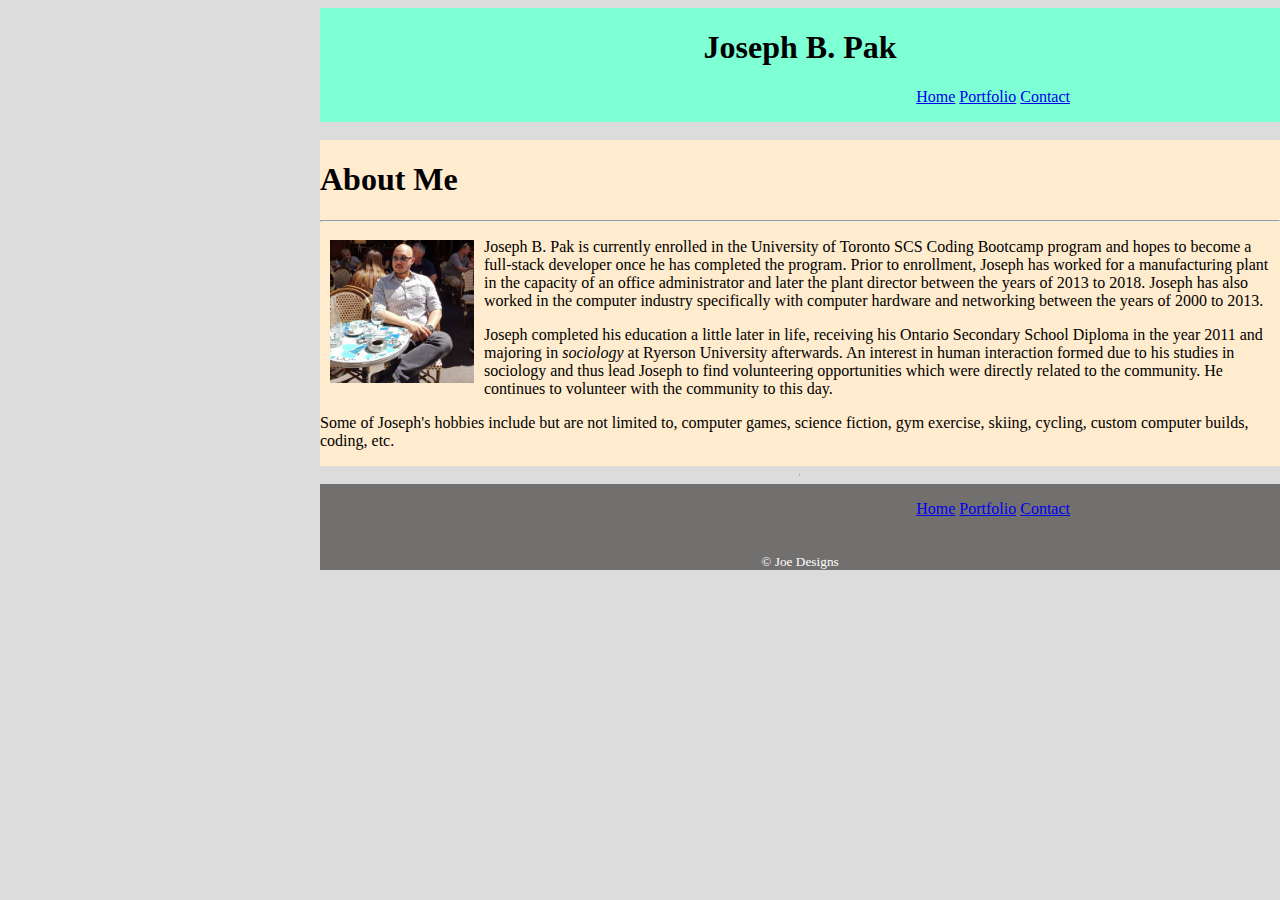
==== index.html @ 9e1657a5 "body width adjusted to 960px" ====
<!DOCTYPE html>
<html lang="en">
<head>
    <meta charset="UTF-8">
    <meta name="viewport" content="width=device-width, initial-scale=1.0">
    <meta http-equiv="X-UA-Compatible" content="ie=edge">
    <link rel="stylesheet" type="text/css" href="assets/css/style.css">
    <title>Joseph's Portfolio</title>
</head>


<body>
<!--HEADER-->
    <header class="container">
        <h1 class="name">Joseph B. Pak</h1>
        <nav class="nav">
                <ul>
                        <li><a href="index.html">Home</a></li>
                        <li><a href="portfolio.html">Portfolio</a></li>
                        <li><a href="contact.html">Contact</a></li>
                </ul>
        </nav>
    </header>

    <br>

<!--BIOGRAPHY-->
    <div class="bio">
        <h1 class="me">About Me</h1>

        <hr>

        <img class="profilepic" src="assets/images/profilepic.jpg">

            <p>Joseph B. Pak is currently enrolled in the University of Toronto SCS Coding Bootcamp program and hopes to become a full-stack developer once he has completed the program.  Prior to enrollment, Joseph has worked for a manufacturing plant in the capacity of an office administrator and later the plant director between the years of 2013 to 2018.  Joseph has also worked in the computer industry specifically with computer hardware and networking between the years of 2000 to 2013.</p>

            <p>Joseph completed his education a little later in life, receiving his Ontario Secondary School Diploma in the year 2011 and majoring in <em>sociology</em> at Ryerson University afterwards.  An interest in human interaction formed due to his studies in sociology and thus lead Joseph to find volunteering opportunities which were directly related to the community.  He continues to volunteer with the community to this day.</p>

            <p>Some of Joseph's hobbies include but are not limited to, computer games, science fiction, gym exercise, skiing, cycling, custom computer builds, coding, etc.</p>

    </div>

    <hr>
    
<!--FOOTER-->
<footer class="footer">
        <nav class="nav">
            <ul>
                    <li><a href="index.html">Home</a></li>
                    <li><a href="portfolio.html">Portfolio</a></li>
                    <li><a href="contact.html">Contact</a></li>
            </ul>
          </nav>
          
            <br>
        <small>&copy; Joe Designs</small>
    </footer>
    </div>
</body>
</html>
---- assets/css/style.css ----
body {
    background-color: #DCDCDC;
    display: flex;
    flex-direction: column;
    width: 960px;
    margin-left: 25%;
}
.bio {
    background-color: blanchedalmond;
}
.wrapper {
    flex: 1 0 auto;
}

/* Profile Picture */
.profilepic {
    float: left;
    width: 15%;
    margin: 10px;
}

/* Header & Nav Bar */
header {
    text-align: center;
    background-color: aquamarine;
    margin: 0;
}
}
h1 {
    text-align: center;
}
.me {
    text-align: left;
}
li {
    display: inline;
}
ul {
    text-align: right;
    width: 100%;
    margin-right: 200px;
}
.nav {
    text-align: right;
    margin-right: 250px;
  }

  small {
      text-align: center;
  }

footer {
    flex-shrink: 0;
    background-color: rgb(114, 111, 111);
    color: white;
    text-align: center;
}
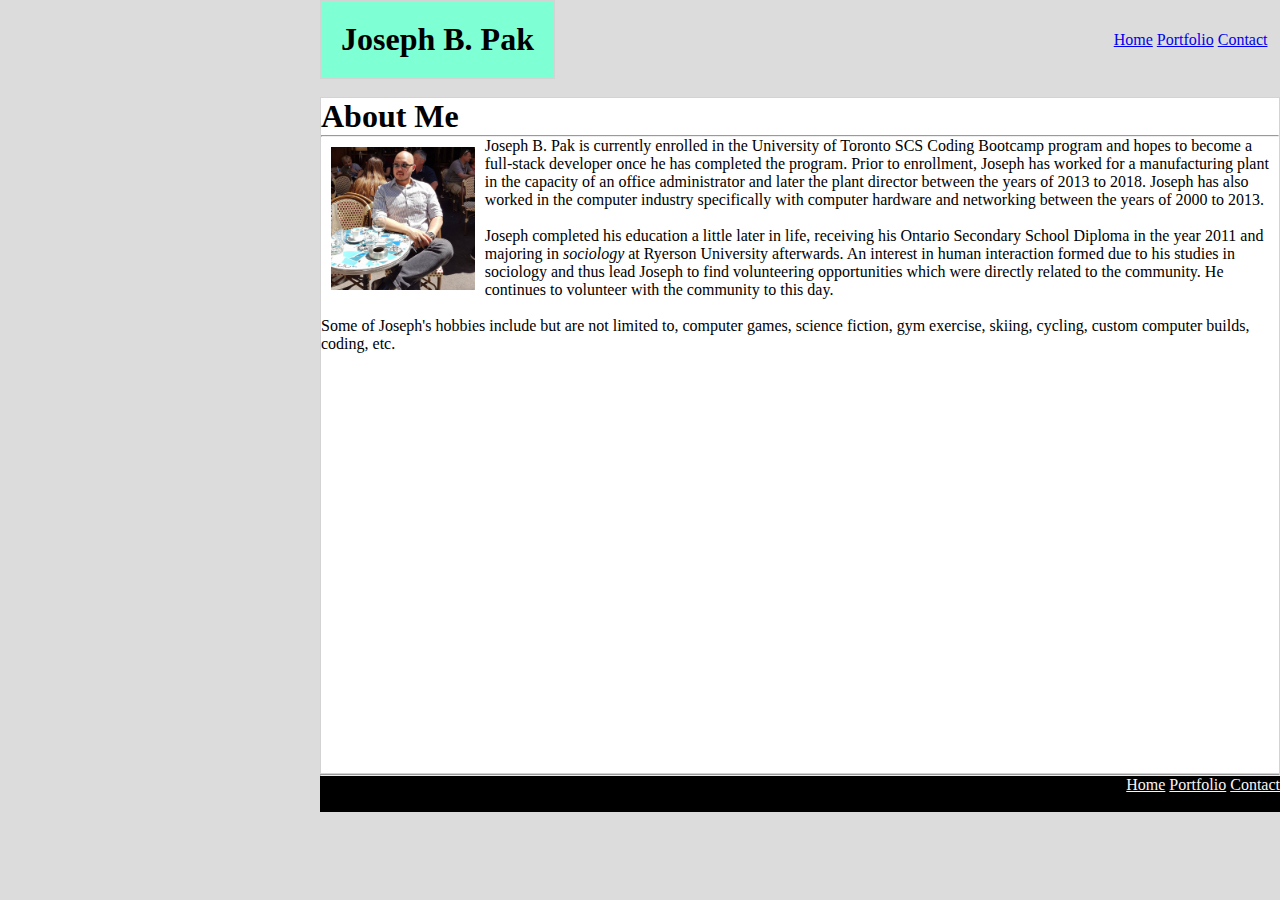
==== commit f4599ce2: "in-class update" ====
--- a/index.html
+++ b/index.html
@@ -11,9 +11,10 @@
 
 <body>
 <!--HEADER-->
-    <header class="container">
+<div class="container">
+    <header>
         <h1 class="name">Joseph B. Pak</h1>
-        <nav class="nav">
+        <nav class="headNav">
                 <ul>
                         <li><a href="index.html">Home</a></li>
                         <li><a href="portfolio.html">Portfolio</a></li>
@@ -33,9 +34,9 @@
         <img class="profilepic" src="assets/images/profilepic.jpg">
 
             <p>Joseph B. Pak is currently enrolled in the University of Toronto SCS Coding Bootcamp program and hopes to become a full-stack developer once he has completed the program.  Prior to enrollment, Joseph has worked for a manufacturing plant in the capacity of an office administrator and later the plant director between the years of 2013 to 2018.  Joseph has also worked in the computer industry specifically with computer hardware and networking between the years of 2000 to 2013.</p>
-
+                <br>
             <p>Joseph completed his education a little later in life, receiving his Ontario Secondary School Diploma in the year 2011 and majoring in <em>sociology</em> at Ryerson University afterwards.  An interest in human interaction formed due to his studies in sociology and thus lead Joseph to find volunteering opportunities which were directly related to the community.  He continues to volunteer with the community to this day.</p>
-
+                <br>
             <p>Some of Joseph's hobbies include but are not limited to, computer games, science fiction, gym exercise, skiing, cycling, custom computer builds, coding, etc.</p>
 
     </div>
@@ -44,7 +45,7 @@
     
 <!--FOOTER-->
 <footer class="footer">
-        <nav class="nav">
+        <nav class="footNav">
             <ul>
                     <li><a href="index.html">Home</a></li>
                     <li><a href="portfolio.html">Portfolio</a></li>
@@ -55,6 +56,6 @@
             <br>
         <small>&copy; Joe Designs</small>
     </footer>
-    </div>
+</div>
 </body>
 </html>
--- a/assets/css/style.css
+++ b/assets/css/style.css
@@ -1,3 +1,9 @@
+/*RESET - removes spaces*/
+*{
+    margin: 0;
+    padding: 0;
+}
+
 body {
     background-color: #DCDCDC;
     display: flex;
@@ -7,9 +13,6 @@
 }
 .bio {
     background-color: blanchedalmond;
-}
-.wrapper {
-    flex: 1 0 auto;
 }
 
 /* Profile Picture */
@@ -21,13 +24,21 @@
 
 /* Header & Nav Bar */
 header {
+    display: flex;
+    align-items: left;
     text-align: center;
-    background-color: aquamarine;
+    flex-direction: row;
     margin: 0;
 }
+nav {
+    margin-right: 0;
+    align-items: right;
 }
-h1 {
+.name  {
     text-align: center;
+    background-color: #7FFFD4;
+    border: 1px solid #D3D3D3;
+    padding: 20px;
 }
 .me {
     text-align: left;
@@ -40,9 +51,10 @@
     width: 100%;
     margin-right: 200px;
 }
-.nav {
-    text-align: right;
-    margin-right: 250px;
+nav {
+    width: 700px;
+    margin: auto;
+    right: 20px;
   }
 
   small {
@@ -50,8 +62,18 @@
   }
 
 footer {
-    flex-shrink: 0;
-    background-color: rgb(114, 111, 111);
-    color: white;
-    text-align: center;
+background-color: #000;
+}
+.bio {
+    border: 1px solid #D3D3D3;
+    background-color: white;
+    height: 75vh;
+}
+
+.footNav a {
+    color: rgb(250, 245, 245);
+}
+.footNav {
+    float: right;
+    left: 5%;
 }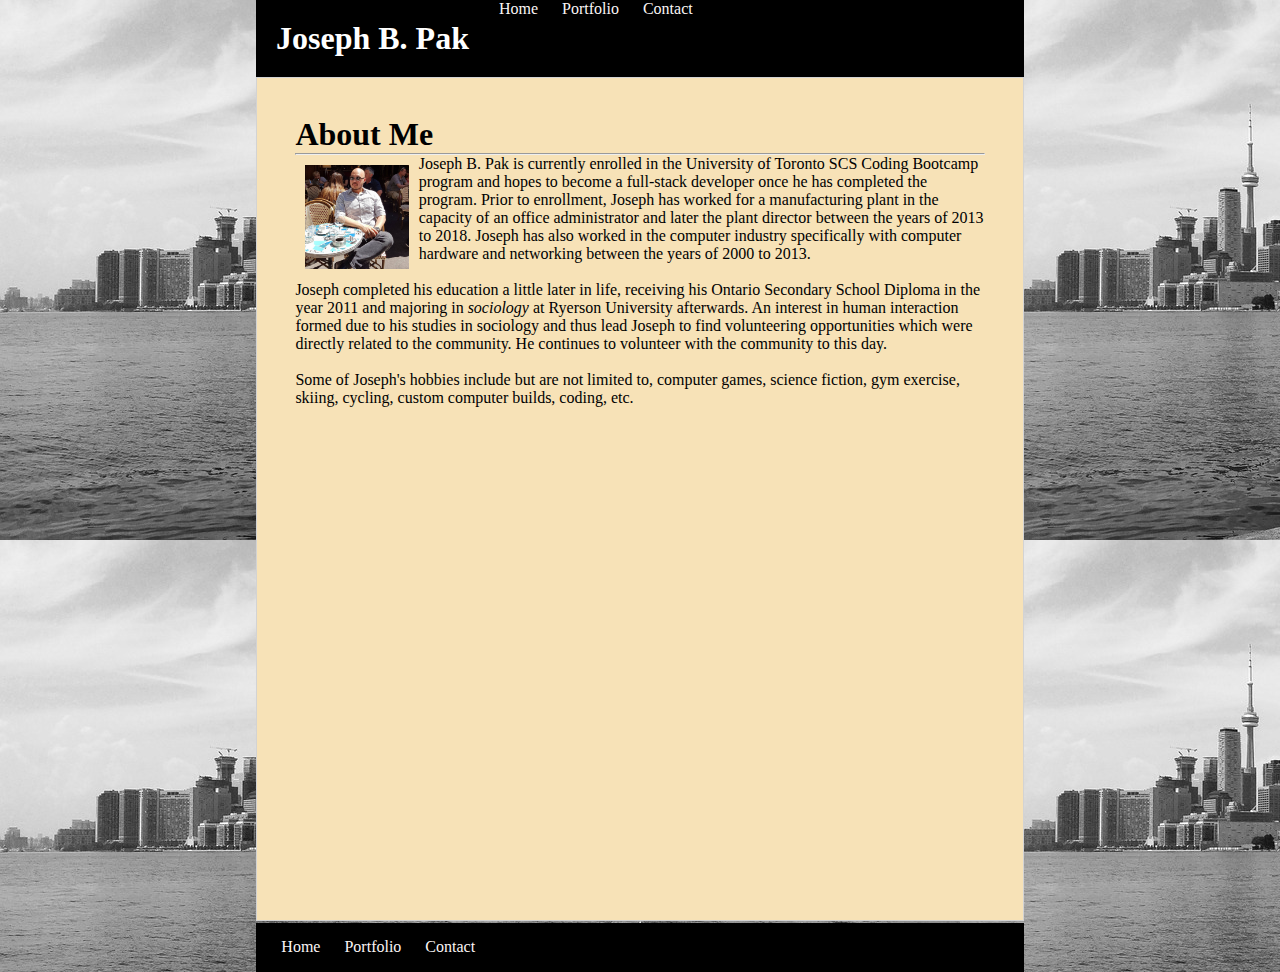
==== commit 609ab8c5: "body background img added" ====
--- a/index.html
+++ b/index.html
@@ -9,19 +9,19 @@
 </head>
 
 
-<body>
-<!--HEADER-->
-<div class="container">
-    <header>
-        <h1 class="name">Joseph B. Pak</h1>
-        <nav class="headNav">
+<body background="assets/images/toronto.jpg">
+    <div class="container">
+        <!--HEADER-->
+        <header>
+            <h1 class="name">Joseph B. Pak</h1>
+            <nav class="nav headNav">
                 <ul>
                         <li><a href="index.html">Home</a></li>
                         <li><a href="portfolio.html">Portfolio</a></li>
                         <li><a href="contact.html">Contact</a></li>
                 </ul>
-        </nav>
-    </header>
+            </nav>
+        </header>
 
     <br>
 
@@ -44,18 +44,18 @@
     <hr>
     
 <!--FOOTER-->
-<footer class="footer">
-        <nav class="footNav">
-            <ul>
+        <footer>
+            <nav class="nav footNav">
+                <ul>
                     <li><a href="index.html">Home</a></li>
                     <li><a href="portfolio.html">Portfolio</a></li>
                     <li><a href="contact.html">Contact</a></li>
-            </ul>
-          </nav>
+                </ul>
+            </nav>
           
             <br>
-        <small>&copy; Joe Designs</small>
-    </footer>
-</div>
+            <small>&copy; Joe Designs</small>
+        </footer>
+    </div>
 </body>
 </html>
--- a/assets/css/style.css
+++ b/assets/css/style.css
@@ -3,16 +3,22 @@
     margin: 0;
     padding: 0;
 }
-
+.container {
+    display: flex;
+    flex-wrap: wrap;
+    justify-content: center;
+    width: 60%;
+    margin-left: 20%;
+}
 body {
     background-color: #DCDCDC;
-    display: flex;
     flex-direction: column;
-    width: 960px;
-    margin-left: 25%;
+    
+    margin-left: 0;
 }
 .bio {
     background-color: blanchedalmond;
+    padding: 5%;
 }
 
 /* Profile Picture */
@@ -25,20 +31,17 @@
 /* Header & Nav Bar */
 header {
     display: flex;
-    align-items: left;
     text-align: center;
     flex-direction: row;
     margin: 0;
+    width: 100%;
+    background-color: #000;
 }
-nav {
-    margin-right: 0;
-    align-items: right;
-}
+
 .name  {
-    text-align: center;
-    background-color: #7FFFD4;
-    border: 1px solid #D3D3D3;
+    align-items: flex-start;
     padding: 20px;
+    color: #fff;
 }
 .me {
     text-align: left;
@@ -50,30 +53,50 @@
     text-align: right;
     width: 100%;
     margin-right: 200px;
+    float: right;
 }
-nav {
-    width: 700px;
-    margin: auto;
-    right: 20px;
+
+ footer {
+    display: flex;
+    text-align: center;
+    flex-direction: row;
+    margin: 0;
+    width: 100%;
+    background-color: #000;
+    position: relative;
+    padding: 2%;
   }
-
-  small {
-      text-align: center;
-  }
-
-footer {
-background-color: #000;
-}
 .bio {
     border: 1px solid #D3D3D3;
-    background-color: white;
-    height: 75vh;
+    background-color: #f7e2b7;
+    height: 85vh;
 }
-
+.nav {
+    text-align: right;
+  }
+  .nav li {
+    display: inline-block;
+    margin: 0 10px;
+    vertical-align: top;
+  }
+  .nav li:last-child {
+    margin-right: 0;
+  }
 .footNav a {
     color: rgb(250, 245, 245);
+    justify-content: flex-end;
+    position: relative;
 }
-.footNav {
-    float: right;
-    left: 5%;
-}+.headNav a {
+    color: rgb(250, 245, 245);
+    align-items: flex-end;
+    position: relative;
+
+}
+a {
+    color: #648880;
+    text-decoration: none;
+  }
+  a:hover {
+    color: #a9b2b9;
+  }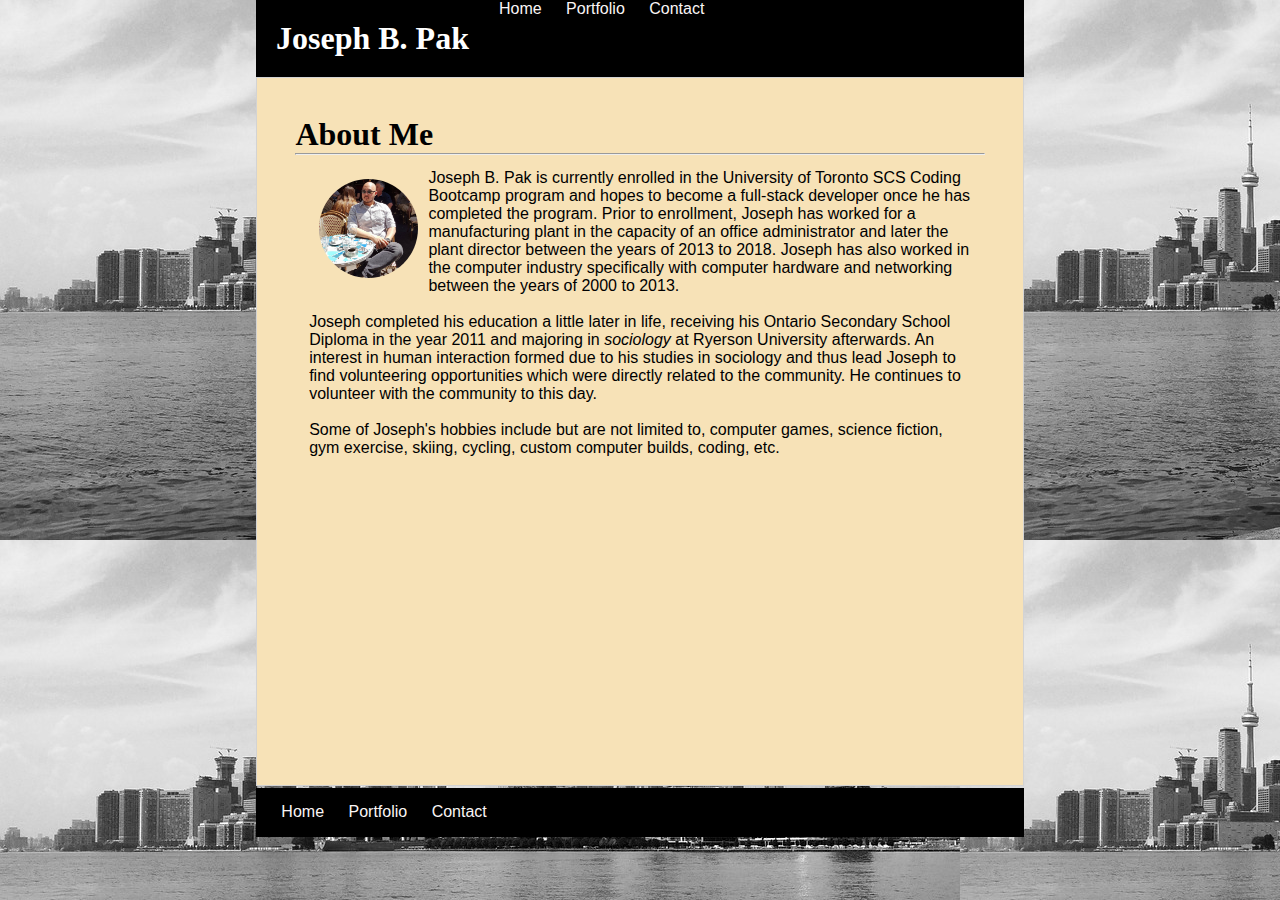
==== commit 34ee287d: "embedded maps in contact" ====
--- a/index.html
+++ b/index.html
@@ -5,7 +5,7 @@
     <meta name="viewport" content="width=device-width, initial-scale=1.0">
     <meta http-equiv="X-UA-Compatible" content="ie=edge">
     <link rel="stylesheet" type="text/css" href="assets/css/style.css">
-    <title>Joseph's Portfolio</title>
+    <title>Joseph's Homepage</title>
 </head>
 
 
@@ -31,14 +31,15 @@
 
         <hr>
 
-        <img class="profilepic" src="assets/images/profilepic.jpg">
+        <div class="para">
+            <img class="profilepic" src="assets/images/profilepic.jpg">
 
-            <p>Joseph B. Pak is currently enrolled in the University of Toronto SCS Coding Bootcamp program and hopes to become a full-stack developer once he has completed the program.  Prior to enrollment, Joseph has worked for a manufacturing plant in the capacity of an office administrator and later the plant director between the years of 2013 to 2018.  Joseph has also worked in the computer industry specifically with computer hardware and networking between the years of 2000 to 2013.</p>
-                <br>
-            <p>Joseph completed his education a little later in life, receiving his Ontario Secondary School Diploma in the year 2011 and majoring in <em>sociology</em> at Ryerson University afterwards.  An interest in human interaction formed due to his studies in sociology and thus lead Joseph to find volunteering opportunities which were directly related to the community.  He continues to volunteer with the community to this day.</p>
-                <br>
-            <p>Some of Joseph's hobbies include but are not limited to, computer games, science fiction, gym exercise, skiing, cycling, custom computer builds, coding, etc.</p>
-
+                <p>Joseph B. Pak is currently enrolled in the University of Toronto SCS Coding Bootcamp program and hopes to become a full-stack developer once he has completed the program.  Prior to enrollment, Joseph has worked for a manufacturing plant in the capacity of an office administrator and later the plant director between the years of 2013 to 2018.  Joseph has also worked in the computer industry specifically with computer hardware and networking between the years of 2000 to 2013.</p>
+                    <br>
+                <p>Joseph completed his education a little later in life, receiving his Ontario Secondary School Diploma in the year 2011 and majoring in <em>sociology</em> at Ryerson University afterwards.  An interest in human interaction formed due to his studies in sociology and thus lead Joseph to find volunteering opportunities which were directly related to the community.  He continues to volunteer with the community to this day.</p>
+                    <br>
+                <p>Some of Joseph's hobbies include but are not limited to, computer games, science fiction, gym exercise, skiing, cycling, custom computer builds, coding, etc.</p>
+        </div>
     </div>
 
     <hr>
--- a/assets/css/style.css
+++ b/assets/css/style.css
@@ -13,12 +13,15 @@
 body {
     background-color: #DCDCDC;
     flex-direction: column;
-    
+    font-family: Arial, Helvetica, sans-serif;
     margin-left: 0;
 }
 .bio {
     background-color: blanchedalmond;
     padding: 5%;
+}
+.para {
+    padding: 2%;
 }
 
 /* Profile Picture */
@@ -26,6 +29,7 @@
     float: left;
     width: 15%;
     margin: 10px;
+    border-radius: 50%;
 }
 
 /* Header & Nav Bar */
@@ -38,6 +42,10 @@
     background-color: #000;
 }
 
+h1 {
+    font-family: 'Georgia', Times, Times New Roman, serif;
+}
+
 .name  {
     align-items: flex-start;
     padding: 20px;
@@ -46,13 +54,13 @@
 .me {
     text-align: left;
 }
-li {
+li a {
     display: inline;
+    float: right;
 }
 ul {
     text-align: right;
     width: 100%;
-    margin-right: 200px;
     float: right;
 }
 
@@ -69,7 +77,7 @@
 .bio {
     border: 1px solid #D3D3D3;
     background-color: #f7e2b7;
-    height: 85vh;
+    height: 70vh;
 }
 .nav {
     text-align: right;
@@ -99,4 +107,72 @@
   }
   a:hover {
     color: #a9b2b9;
-  }+  }
+
+/* CONTACT FORM */
+input[type=text], select, textarea {
+    width: 100%; /* Full width */
+    padding: 12px; /* Some padding */  
+    border: 1px solid #ccc; /* Gray border */
+    border-radius: 4px; /* Rounded borders */
+    box-sizing: border-box; /* Make sure that padding and width stays in place */
+    margin-top: 6px; /* Add a top margin */
+    margin-bottom: 16px; /* Bottom margin */
+    resize: vertical /* Allow the user to vertically resize the textarea (not horizontally) */
+  }
+  
+  input[type=submit] {
+    background-color: #4CAF50;
+    color: white;
+    padding: 12px 20px;
+    border: none;
+    border-radius: 4px;
+    cursor: pointer;
+  }
+  
+  input[type=submit]:hover {
+    background-color: #45a049;
+  }
+  
+  .form {
+    border-radius: 5px;
+    background-color: blanchedalmond;
+    padding: 20px;
+    width: 100%;
+    height: 120vh;
+  }
+
+  /* GOOGLE MAPS */
+  .location {
+      width: 100%;
+      margin: 2%;
+  }
+
+  .maps {
+      padding: 2%;
+  }
+
+  /* PORTFOLIO */
+  .portfolio {
+    display: flex;
+    justify-content: space-between;
+    flex-wrap: wrap;
+    justify-content: left;
+    background-color: blanchedalmond;
+}
+
+.portimg {
+    position: relative;
+    margin: 20px;
+}
+
+.portdcrp {
+    position: absolute;
+    bottom: 20px;
+    width: 260px;
+    text-align: center;
+    background-color: #515254;
+    color: white;
+    padding-left: 20px;
+    padding-right: 20px;
+}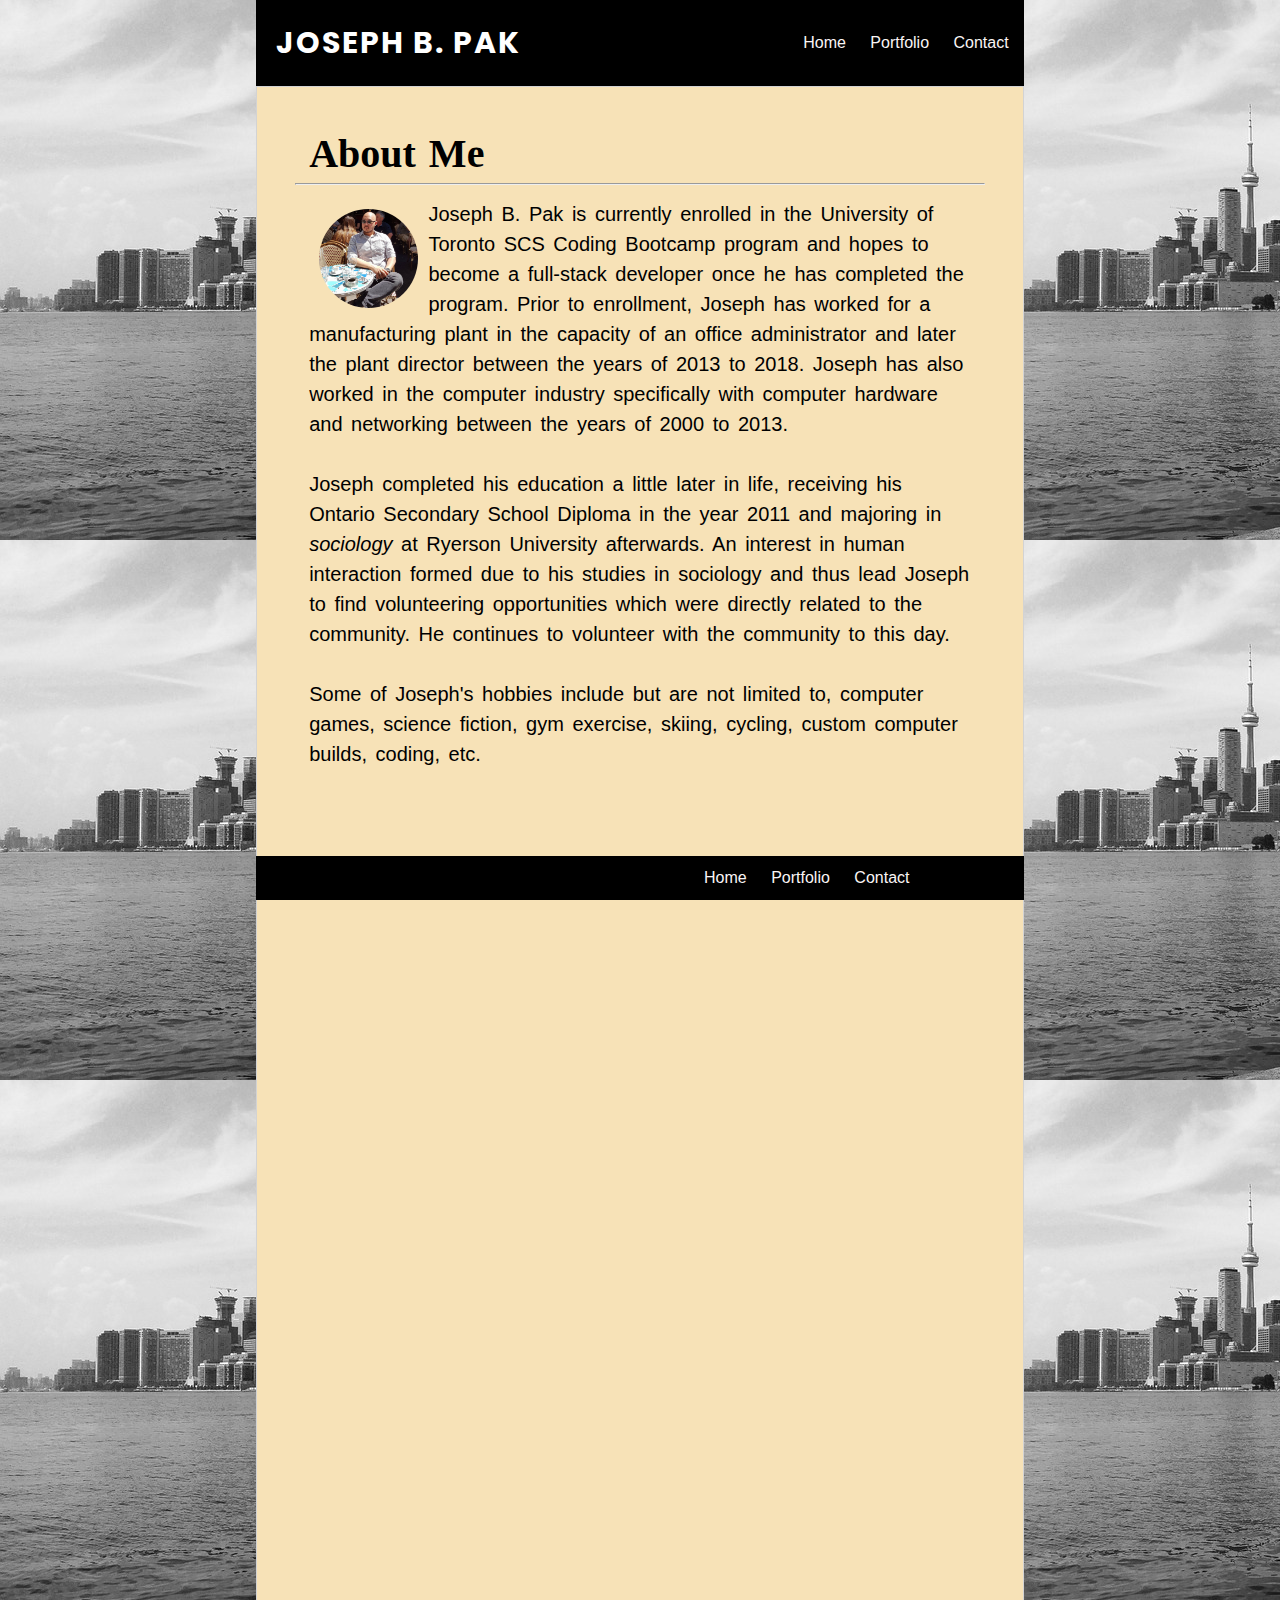
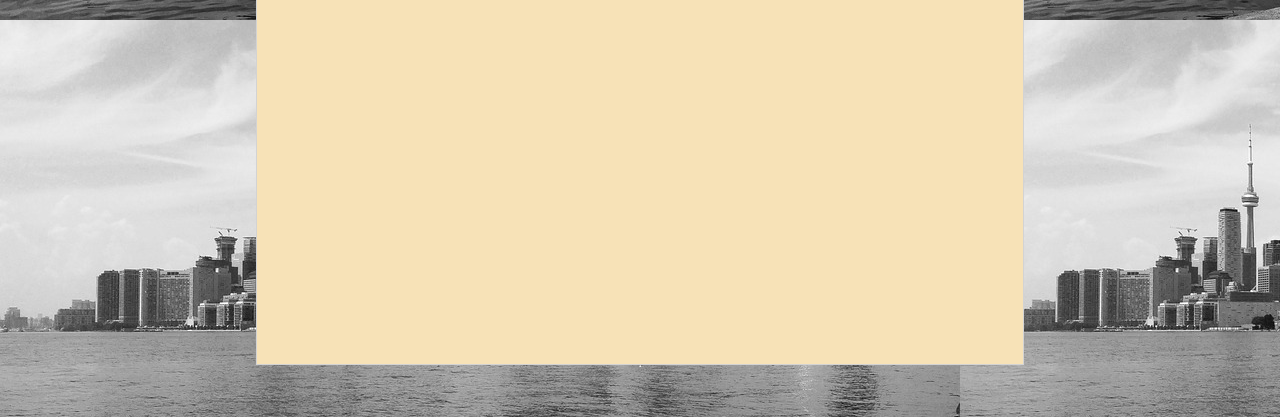
==== commit a26f36b7: "typology" ====
--- a/index.html
+++ b/index.html
@@ -5,6 +5,7 @@
     <meta name="viewport" content="width=device-width, initial-scale=1.0">
     <meta http-equiv="X-UA-Compatible" content="ie=edge">
     <link rel="stylesheet" type="text/css" href="assets/css/style.css">
+    <link href='https://fonts.googleapis.com/css?family=Poppins' rel='stylesheet'>
     <title>Joseph's Homepage</title>
 </head>
 
--- a/assets/css/style.css
+++ b/assets/css/style.css
@@ -9,6 +9,7 @@
     justify-content: center;
     width: 60%;
     margin-left: 20%;
+    padding-bottom: 50px;
 }
 body {
     background-color: #DCDCDC;
@@ -37,6 +38,7 @@
     display: flex;
     text-align: center;
     flex-direction: row;
+    justify-content: space-between;
     margin: 0;
     width: 100%;
     background-color: #000;
@@ -53,6 +55,7 @@
 }
 .me {
     text-align: left;
+    padding: 2%;
 }
 li a {
     display: inline;
@@ -62,25 +65,33 @@
     text-align: right;
     width: 100%;
     float: right;
+    margin: auto;
 }
 
  footer {
     display: flex;
     text-align: center;
     flex-direction: row;
-    margin: 0;
-    width: 100%;
+    justify-content: right;
+    margin: 0 AUTO;
+    width: 58%;
     background-color: #000;
-    position: relative;
+    position: fixed;
     padding: 2%;
+    bottom: 0;
+    padding: 1%;
   }
 .bio {
     border: 1px solid #D3D3D3;
     background-color: #f7e2b7;
-    height: 70vh;
+    height: 200vh;
 }
 .nav {
     text-align: right;
+    display: flex;
+    flex-direction: column;
+    justify-content: center;
+    margin-right: 2%;
   }
   .nav li {
     display: inline-block;
@@ -112,7 +123,7 @@
 /* CONTACT FORM */
 input[type=text], select, textarea {
     width: 100%; /* Full width */
-    padding: 12px; /* Some padding */  
+    padding: 10px; /* Some padding */  
     border: 1px solid #ccc; /* Gray border */
     border-radius: 4px; /* Rounded borders */
     box-sizing: border-box; /* Make sure that padding and width stays in place */
@@ -140,12 +151,14 @@
     padding: 20px;
     width: 100%;
     height: 120vh;
+    margin-left: 4%;
+    margin-right: 4%;
   }
 
   /* GOOGLE MAPS */
   .location {
       width: 100%;
-      margin: 2%;
+      overflow: hidden;
   }
 
   .maps {
@@ -163,7 +176,7 @@
 
 .portimg {
     position: relative;
-    margin: 20px;
+    margin: 2.2px;
 }
 
 .portdcrp {
@@ -175,4 +188,18 @@
     color: white;
     padding-left: 20px;
     padding-right: 20px;
+}
+
+/* TYPOGRAPHY */
+.name {
+  text-transform: uppercase;
+  font-family: 'Poppins', serif;
+  letter-spacing: 2px;
+  font-size: 30px;
+}
+
+.bio {
+  font-size: 20px;
+  word-spacing: 3px;
+  line-height: 30px;
 }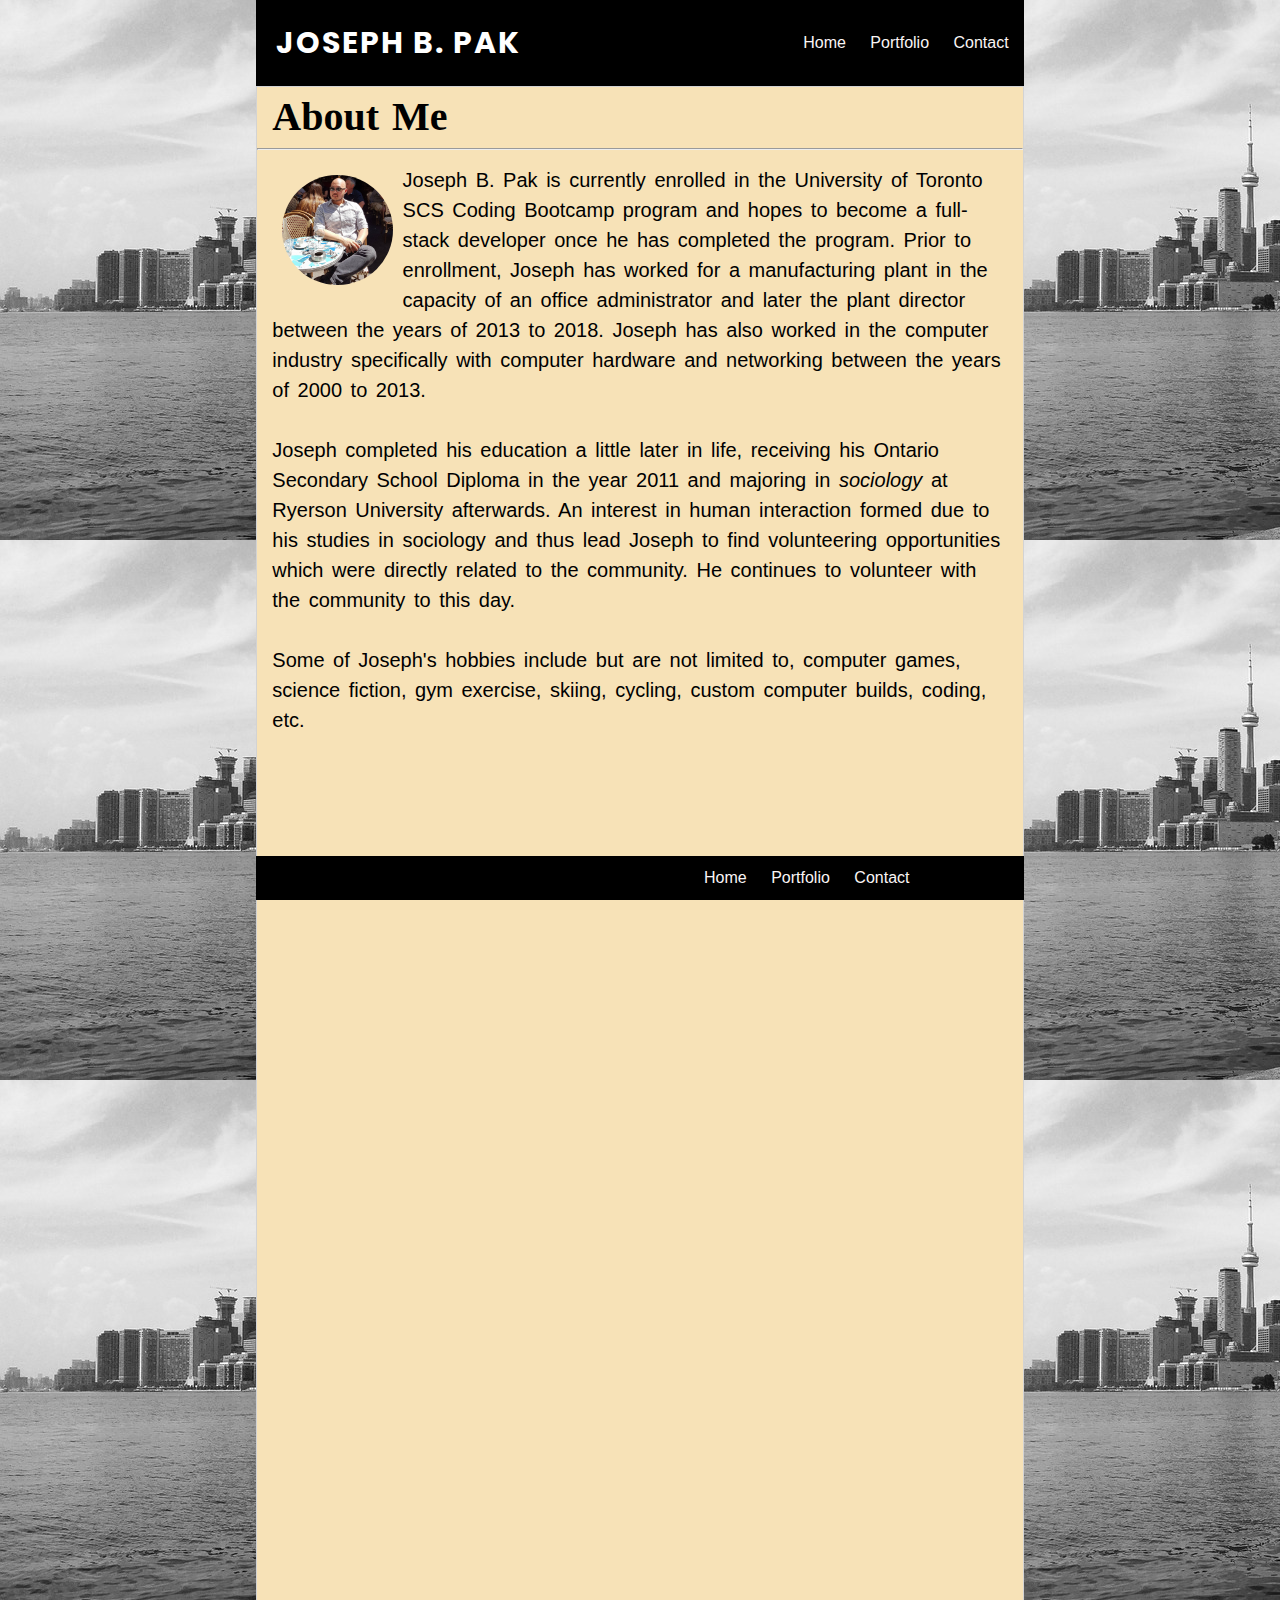
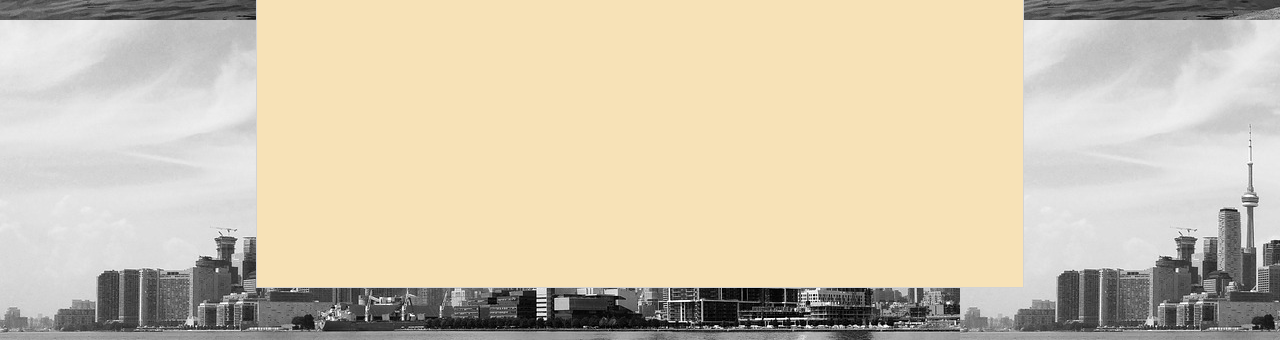
==== commit 44a10af0: "portfolio descriptions added" ====
--- a/index.html
+++ b/index.html
@@ -6,6 +6,7 @@
     <meta http-equiv="X-UA-Compatible" content="ie=edge">
     <link rel="stylesheet" type="text/css" href="assets/css/style.css">
     <link href='https://fonts.googleapis.com/css?family=Poppins' rel='stylesheet'>
+    <link href='https://stackpath.bootstrapcdn.com/bootstrap/4.3.1/css/bootstrap.min.css'>
     <title>Joseph's Homepage</title>
 </head>
 
@@ -16,7 +17,7 @@
         <header>
             <h1 class="name">Joseph B. Pak</h1>
             <nav class="nav headNav">
-                <ul>
+                <ul>    
                         <li><a href="index.html">Home</a></li>
                         <li><a href="portfolio.html">Portfolio</a></li>
                         <li><a href="contact.html">Contact</a></li>
--- a/assets/css/style.css
+++ b/assets/css/style.css
@@ -13,9 +13,13 @@
 }
 body {
     background-color: #DCDCDC;
+    background
     flex-direction: column;
     font-family: Arial, Helvetica, sans-serif;
     margin-left: 0;
+    display: flex;
+     
+    }
 }
 .bio {
     background-color: blanchedalmond;
@@ -172,6 +176,7 @@
     flex-wrap: wrap;
     justify-content: left;
     background-color: blanchedalmond;
+    height: 100vh;
 }
 
 .portimg {
@@ -181,13 +186,18 @@
 
 .portdcrp {
     position: absolute;
-    bottom: 20px;
-    width: 260px;
+    bottom: 250px;
+    width: 259px;
     text-align: center;
     background-color: #515254;
     color: white;
     padding-left: 20px;
     padding-right: 20px;
+}
+
+.port-description {
+  width: 299px;
+  padding-top: 10%;
 }
 
 /* TYPOGRAPHY */
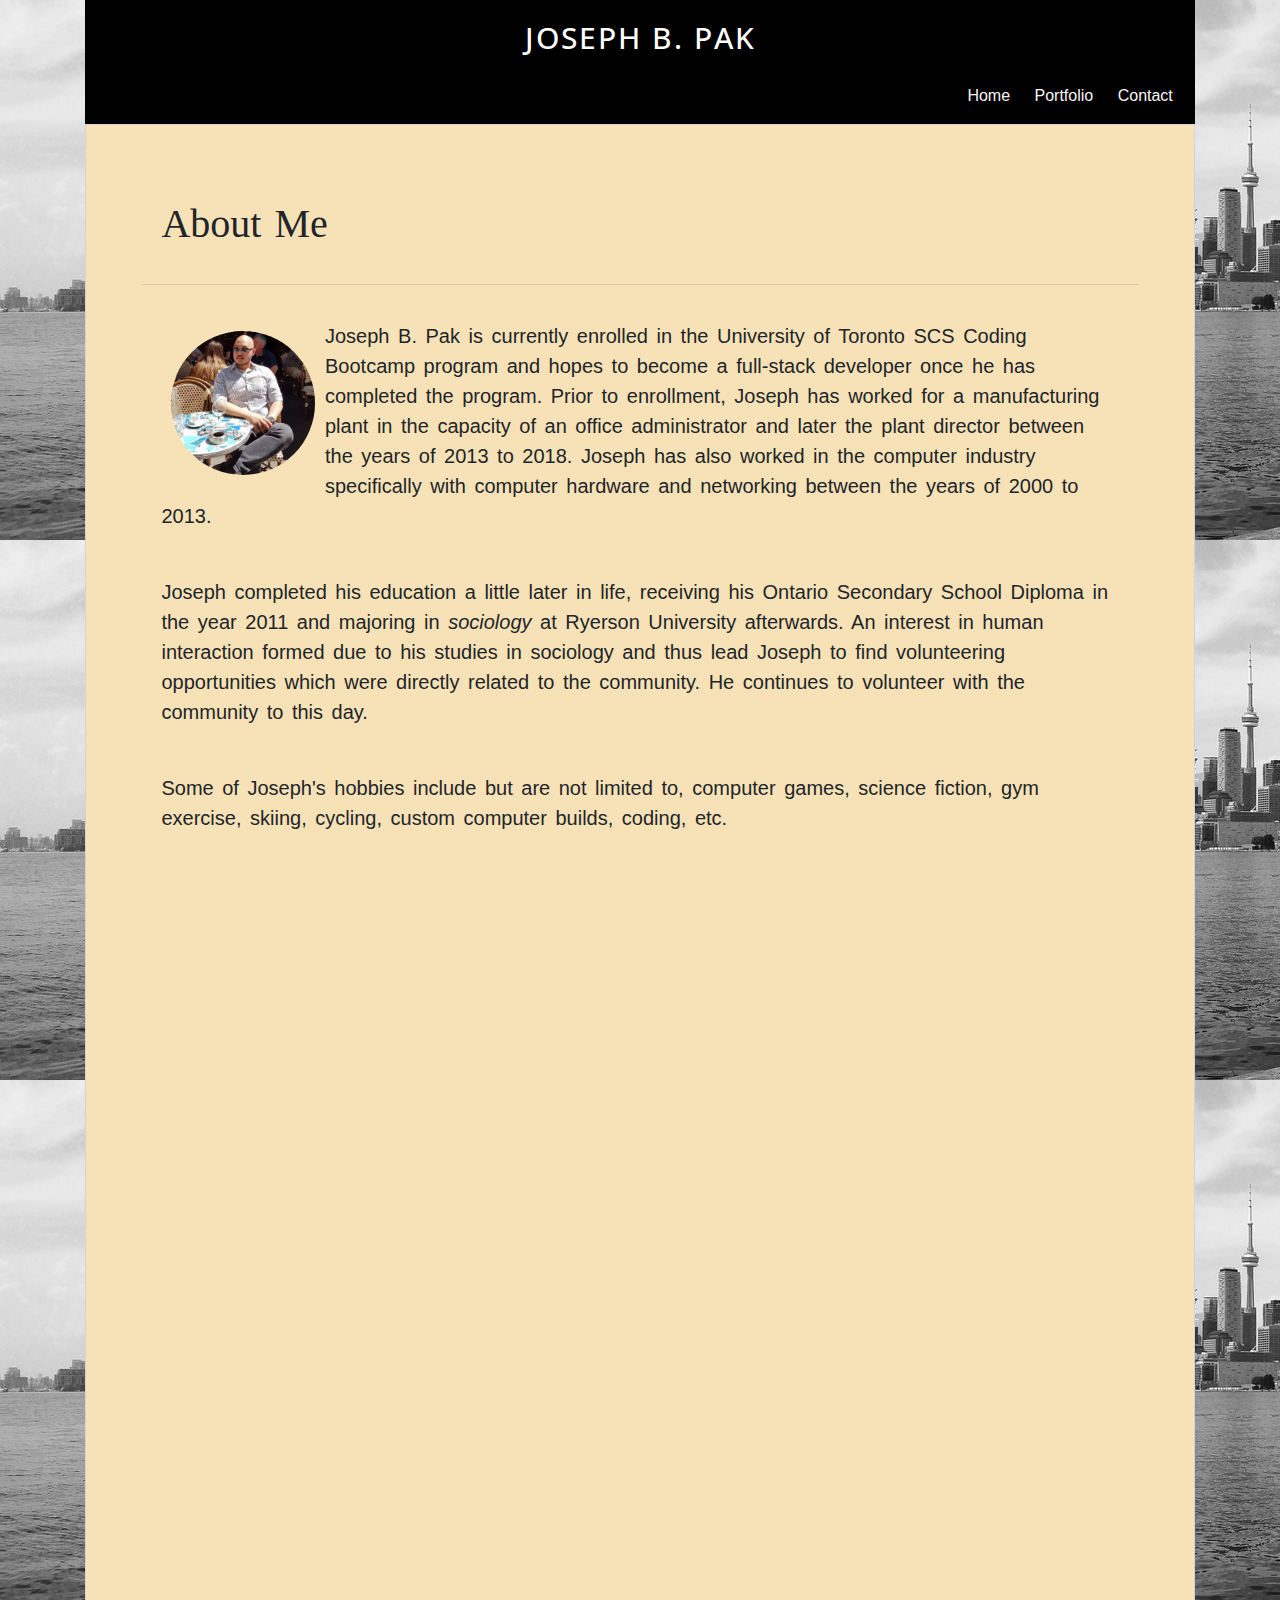
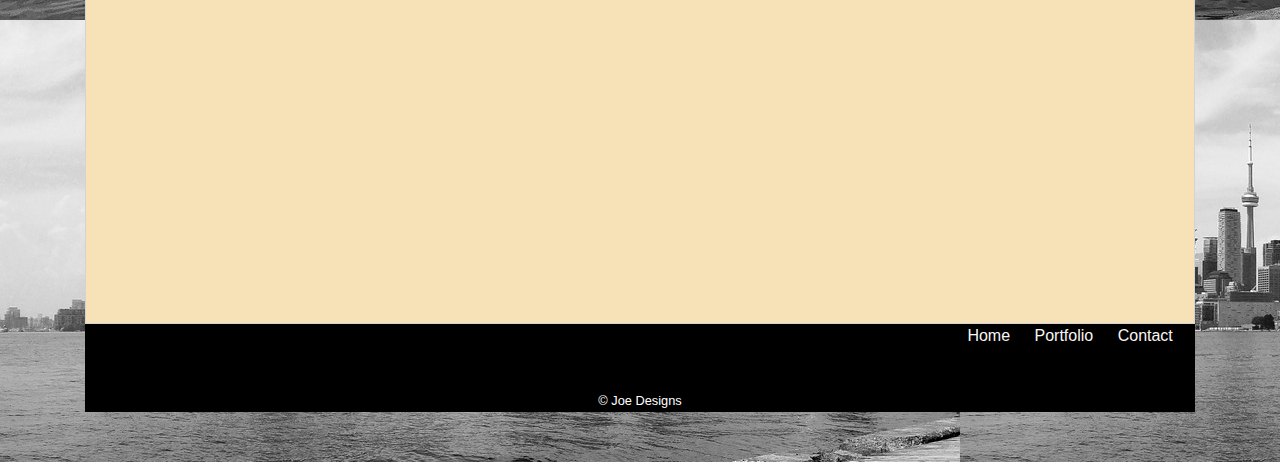
==== commit e8a4a5cb: "fixed footer issue aligning with body" ====
--- a/index.html
+++ b/index.html
@@ -5,15 +5,15 @@
     <meta name="viewport" content="width=device-width, initial-scale=1.0">
     <meta http-equiv="X-UA-Compatible" content="ie=edge">
     <link rel="stylesheet" type="text/css" href="assets/css/style.css">
-    <link href='https://fonts.googleapis.com/css?family=Poppins' rel='stylesheet'>
-    <link href='https://stackpath.bootstrapcdn.com/bootstrap/4.3.1/css/bootstrap.min.css'>
+    <link href="https://fonts.googleapis.com/css?family=Open+Sans&display=swap" rel="stylesheet">
+    <link rel="stylesheet" href="https://stackpath.bootstrapcdn.com/bootstrap/4.3.1/css/bootstrap.min.css" integrity="sha384-ggOyR0iXCbMQv3Xipma34MD+dH/1fQ784/j6cY/iJTQUOhcWr7x9JvoRxT2MZw1T" crossorigin="anonymous">
     <title>Joseph's Homepage</title>
 </head>
 
 
 <body background="assets/images/toronto.jpg">
     <div class="container">
-        <!--HEADER-->
+<!--HEADER-->
         <header>
             <h1 class="name">Joseph B. Pak</h1>
             <nav class="nav headNav">
@@ -45,20 +45,19 @@
     </div>
 
     <hr>
-    
+
 <!--FOOTER-->
-        <footer>
-            <nav class="nav footNav">
-                <ul>
-                    <li><a href="index.html">Home</a></li>
-                    <li><a href="portfolio.html">Portfolio</a></li>
-                    <li><a href="contact.html">Contact</a></li>
-                </ul>
-            </nav>
-          
-            <br>
-            <small>&copy; Joe Designs</small>
-        </footer>
-    </div>
+    <footer>
+        <nav class="nav footNav">
+            <ul>
+                <li><a href="index.html">Home</a></li>
+                <li><a href="portfolio.html">Portfolio</a></li>
+                <li><a href="contact.html">Contact</a></li>
+            </ul>
+        </nav>
+      
+        <br>
+        <small>&copy; Joe Designs</small>
+    </footer>
 </body>
 </html>
--- a/assets/css/style.css
+++ b/assets/css/style.css
@@ -18,8 +18,6 @@
     font-family: Arial, Helvetica, sans-serif;
     margin-left: 0;
     display: flex;
-     
-    }
 }
 .bio {
     background-color: blanchedalmond;
@@ -73,18 +71,20 @@
 }
 
  footer {
-    display: flex;
-    text-align: center;
-    flex-direction: row;
-    justify-content: right;
-    margin: 0 AUTO;
-    width: 58%;
-    background-color: #000;
-    position: fixed;
-    padding: 2%;
-    bottom: 0;
-    padding: 1%;
-  }
+  display: flex;
+  text-align: center;
+  flex-direction: row;
+  justify-content: space-between;
+  margin-bottom: 0;
+  width: 100%;
+  background-color: #000;
+  position: sticky fixed;
+  }
+
+  small {
+    color: #fff;
+  }
+
 .bio {
     border: 1px solid #D3D3D3;
     background-color: #f7e2b7;
@@ -129,7 +129,6 @@
     width: 100%; /* Full width */
     padding: 10px; /* Some padding */  
     border: 1px solid #ccc; /* Gray border */
-    border-radius: 4px; /* Rounded borders */
     box-sizing: border-box; /* Make sure that padding and width stays in place */
     margin-top: 6px; /* Add a top margin */
     margin-bottom: 16px; /* Bottom margin */
@@ -150,51 +149,71 @@
   }
   
   .form {
-    border-radius: 5px;
+    /* border-radius: 5px; */
     background-color: blanchedalmond;
     padding: 20px;
     width: 100%;
     height: 120vh;
-    margin-left: 4%;
-    margin-right: 4%;
+    padding-left: 0;
+    padding-right: 0;
   }
 
   /* GOOGLE MAPS */
   .location {
       width: 100%;
       overflow: hidden;
+      display: flex;
+      flex-direction: column;
   }
 
   .maps {
+      width: 100%;
       padding: 2%;
+      justify-content: center;
+      display: block;
   }
 
   /* PORTFOLIO */
   .portfolio {
-    display: flex;
+    display: inline-flex;
     justify-content: space-between;
     flex-wrap: wrap;
+    flex-direction: row;
     justify-content: left;
     background-color: blanchedalmond;
-    height: 100vh;
+    height: 200vh;
+    padding-top: 5%;
 }
 
 .portimg {
     position: relative;
-    margin: 2.2px;
-}
-
-.portdcrp {
-    position: absolute;
-    bottom: 250px;
-    width: 259px;
-    text-align: center;
-    background-color: #515254;
-    color: white;
-    padding-left: 20px;
-    padding-right: 20px;
-}
-
+    flex-grow: 1;
+    padding: 3.5%;
+}
+
+.portdcrp1 {
+  position: absolute sticky;
+  bottom: 56%;
+  width: 299px;
+  text-align: center;
+  background-color: #515254;
+  color: white;
+  padding-left: 20px;
+  padding-right: 20px;
+  float: inherit;
+}
+
+.portdcrp2 {
+  position: absolute sticky;
+  bottom: 56%;
+  width: 299px;
+  text-align: center;
+  background-color: #515254;
+  color: white;
+  padding-left: 20px;
+  padding-right: 20px;
+  float: inherit;
+}
 .port-description {
   width: 299px;
   padding-top: 10%;
@@ -203,7 +222,7 @@
 /* TYPOGRAPHY */
 .name {
   text-transform: uppercase;
-  font-family: 'Poppins', serif;
+  font-family: 'Open Sans', sans-serif;
   letter-spacing: 2px;
   font-size: 30px;
 }
